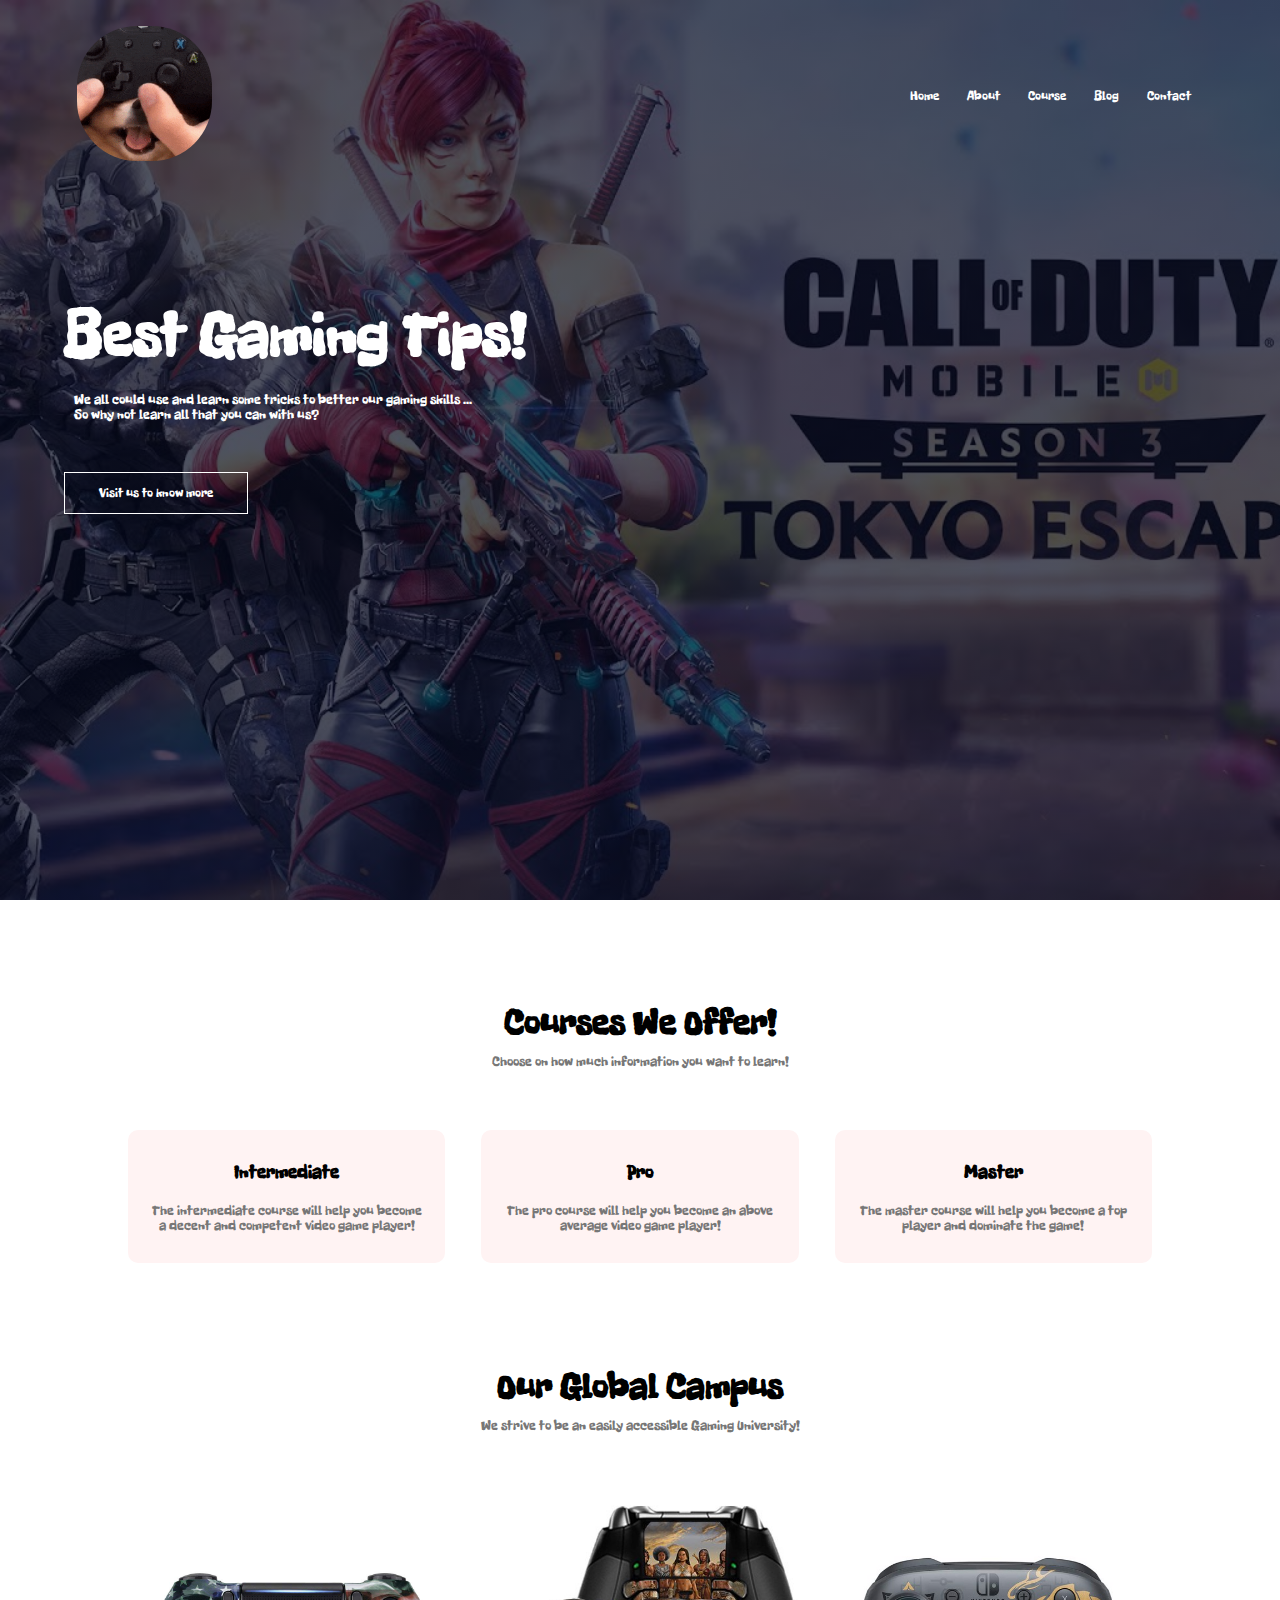
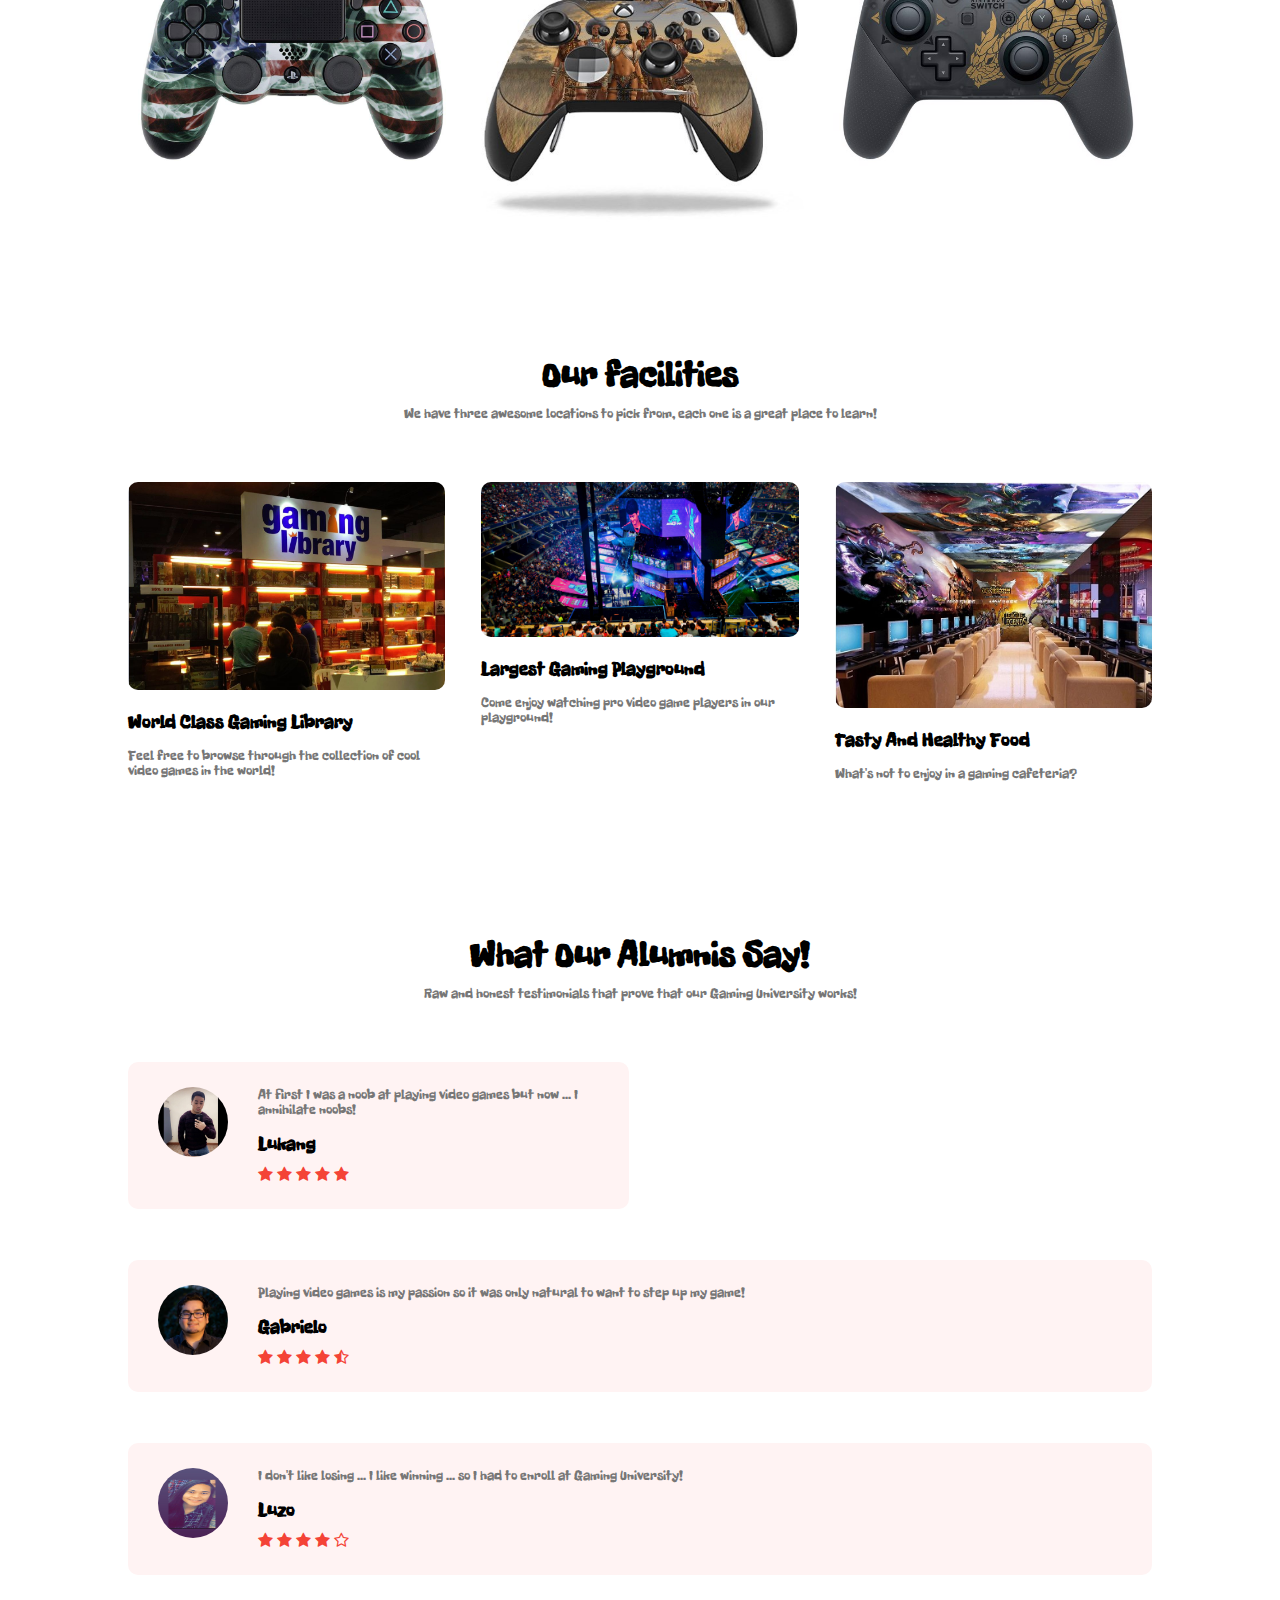
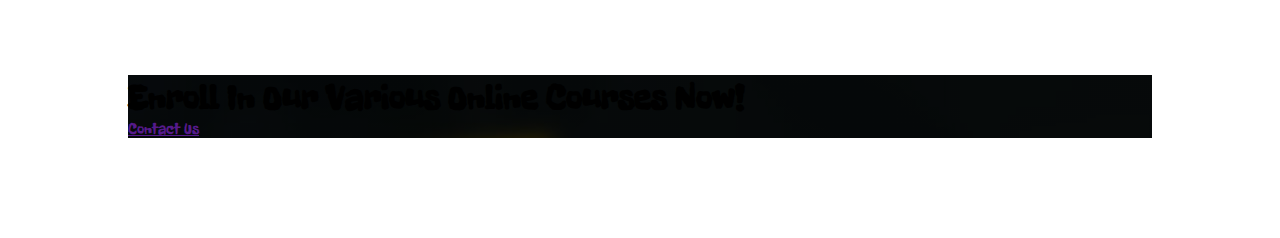
==== index.html @ a4bcba6f "Gaming University Project" ====
<!DOCTYPE html>
<html lang="en">
<head>
    <meta charset="UTF-8">
    <meta http-equiv="X-UA-Compatible" content="IE=edge">
    <meta name="viewport" content="width=device-width, initial-scale=1.0">
    <title>Gaming University</title>
    <link rel="stylesheet" href="style.css">
    <link rel="preconnect" href="https://fonts.gstatic.com">
    <link rel="preconnect" href="https://fonts.gstatic.com">
    <link href="https://fonts.googleapis.com/css2?family=Freckle+Face&display=swap" rel="stylesheet">

    <link rel="stylesheet" href="https://stackpath.bootstrapcdn.com/font-awesome/4.7.0/css/font-awesome.min.css"> 
</head>
<body>
    <section class='header'>
        <nav>
            <a href="index.html"><img src="images/controllerGif.gif"></a>
            <div class="nav-links" id="navLinks">
                <i class="fa fa-times" onclick="hideMenu()"></i>
                <ul>
                    <li><a href="">Home</a></li>
                    <li><a href="">About</a></li>
                    <li><a href="">Course</a></li>
                    <li><a href="">Blog</a></li>
                    <li><a href="">Contact</a></li>
                </ul>

            </div>
            <i class="fa fa-bars" onclick="showMenu()"></i>
        </nav>
<div class="text-box">
    <h1>Best Gaming Tips!</h1>
    <p>We all could use and learn some tricks to better our gaming skills ...<br>
        So why not learn all that you can with us?</p>
    <a href="" class="hero-btn">Visit us to know more</a>    
</div>

    </section>

<!------Course------>

    <section class="course">
        <h1>Courses We Offer!</h1>
        <p>Choose on how much information you want to learn!</p>

        <div class="row">
            <div class="course-col">
                <h3>Intermediate</h3>
                <p>The intermediate course will help you become a decent and competent video game player!</p>                
            </div>
            <div class="course-col">
                <h3>Pro</h3>
                <p>The pro course will help you become an above average video game player!</p>
            </div>
            <div class="course-col">
                <h3>Master</h3>
                <p>The master course will help you become a top player and dominate the game!</p>
            </div>
        </div>


    </section>

    <!-- -----Campus---- -->

    <section class="campus">
        <h1>Our Global Campus</h1>
        <p>We strive to be an easily accessible Gaming University!</p>

        <div class="row">
            <div class="campus-col">
                <img src="images/merica.jpeg">
                <div class="layer">
                    <h3>USA</h3>
                </div>
            </div>
            <div class="campus-col">
                <img src="images/africa.jpeg">
                <div class="layer">
                    <h3>Africa</h3>
                </div>
            </div>
                <div class="campus-col">
                    <img src="images/asia.jpg">
                    <div class="layer">
                        <h3>Asia</h3>
                    </div>
                </div>
        </div>

    </section>



<!-------Facilities------->

    <section class="facilities">
        <h1>Our facilities</h1>
        <p>We have three awesome locations to pick from, each one is a great place to learn!</p>

        <div class="row">
            <div class="facilities-col">
                <img src="images/library.jpg">
                <h3>World Class Gaming Library</h3>
                <p>Feel free to browse through the collection of cool video games in the world!</p>
            </div>
            <div class="facilities-col">
                <img src="images/playground.jpg_cropX1=0&cropX2=3199&cropY1=159&cropY2=1714">
                <h3>Largest Gaming Playground</h3>
                <p>Come enjoy watching pro video game players in our playground!</p>
            </div>
            <div class="facilities-col">
                <img src="images/cafe.jpg">
                <h3>Tasty And Healthy Food</h3>
                <p>What's not to enjoy in a gaming cafeteria?</p>
            </div>
        </div>
    </section>


    <!-- ------Testimonials------ -->

    <section class="testimonials">
        <h1>What Our Alumnis Say!</h1>
        <p>Raw and honest testimonials that prove that our Gaming University works!</p>

        <div class="row">
            <div class="testimonial-col">
                <img src="images/luke.jpg">
                <div>
                    <p>At first I was a noob at playing video games but now ... I annihilate noobs!</p>
                    <h3>Lukang</h3>
                    <i class="fa fa-star"></i>
                    <i class="fa fa-star"></i>
                    <i class="fa fa-star"></i>
                    <i class="fa fa-star"></i>
                    <i class="fa fa-star"></i>
                </div>
            </div>
        </div>
        <div class="testimonial-col">
            <img src="images/gabe.jpg">
            <div>
                <p>Playing video games is my passion so it was only natural to want to step up my game!</p>
                <h3>Gabrielo</h3>
                <i class="fa fa-star"></i>
                <i class="fa fa-star"></i>
                <i class="fa fa-star"></i>
                <i class="fa fa-star"></i>
                <i class="fa fa-star-half-o"></i>
            </div>
        </div>
        <div class="testimonial-col">
            <img src="images/sis.jpg">
            <div>
                <p>I don't like losing ... I like winning ... so I had to enroll at Gaming University!</p>
                <h3>Luzo</h3>
                <i class="fa fa-star"></i>
                <i class="fa fa-star"></i>
                <i class="fa fa-star"></i>
                <i class="fa fa-star"></i>
                <i class="fa fa-star-o"></i>
            </div>
        </div>

    </section>


<!-- -----Call To Action------ -->

    <section class="cta">
        <h1>Enroll In Our Various Online Courses Now!</h1>
            <a href="">Contact Us</a>
    </section>


    <!-- ------------Javascript for Toggle Menu-------->
    <script>
        let navLinks = document.getElementById("navLinks");

        function showMenu() {
            navLinks.style.right = "0";
        }
        function hideMenu() {
            navLinks.style.right = "-200px"
        }

    </script>

</body>
</html>
---- style.css ----
*{
    margin: 0;
    padding: 0;
    font-family: 'Freckle Face', cursive;
}
.header {
    min-height: 100vh;
    min-width: 100%;
    background-image: linear-gradient(rgba(4,9,30,0.7), rgba(4,9,30,0.7)), url(images/videoGames.jpg);
    background-position: center;
    background-size: cover;
    position: relative;
}

nav{
    display: flex;
    padding: 2% 6%;
    justify-content: space-between;
    align-items: center;
}

nav img {
    width: 135px;
    height: auto;
    border-radius: 60px;
}

.nav-links {
    flex: 1;
    text-align: right;
}

.nav-links ul li {
    list-style: none;
    display: inline-block;
    padding: 8px 12px;
    position: relative;
}

.nav-links ul li a {
    color: #fff;
    text-decoration: none;
    font-size: 13px;
}

.nav-links ul li::after {
    content: '';
    width: 0%;
    height: 2px;
    background: #f44336;
    display: block;
    margin: auto;
    transition: 0.5s;
    transform: skew(10deg, -8deg) scaleY(.80);
}

.nav-links ul li:hover::after {
    width: 100%;
}

.text-box {
    width: 90%;
    color: #fff;
    position: absolute;
    top: 45%;
    left: 50%;
    transform: translate(-50%, -50%);
    text-align: left;
}

.text-box h1 {
    font-size: 62px;
}

.text-box p {
    margin: 10px 0 40px;
    font-size: 14px;
    color: #fff;
}

.hero-btn {
    display: inline-block;
    text-decoration: none;
    color: #fff;
    border: 1px solid #fff;
    padding: 12px 34px;
    font-size: 13px;
    background: transparent;
    position: relative;
    cursor: pointer;
}

.hero-btn:hover {
    border: 1px solid #f44336;
    background: #f44336;
    transition: 1s;
}

nav .fa {
    display: none;
}

@media(max-width: 700px) {
    .text-box h1{
        font-size: 20px;
    }
    .nav-links ul li{
        display: block;
    }
    .nav-links {
        position: absolute;
        background: #f44336;
        height: 100vh;
        width: 200px;
        top: 0;
        right: -200px;
        text-align: left;
        z-index: 2;
        transition: 1s;
    }
    nav .fa{
        display: block;
        color: #fff;
        margin: 10px;
        font-size: 22px;
        cursor: pointer;
    }
    .nav-links ul {
        padding: 30px;
    }
}

/* -------Course------ */
    .course {
        width: 80%;
        margin: auto;
        text-align: center;
        padding-top: 100px; 
    }

    h1 {
        font-size: 36px;
        font-weight: 600;
    }

    p {
        color: #777;
        font-size: 14px;
        font-weight: 300;
        line-height: 15px;
        padding: 10px;
    }

    .row {
        margin-top: 5%;
        display: flex;
        justify-content: space-between;
    }

    .course-col {
        flex-basis: 31%;
        background: #fff3f3;
        border-radius: 10px;
        margin-bottom: 5%;
        padding: 20px 12px;
        box-sizing: border-box;
        transition: 0.5s;
    }

    h3 {
        text-align: center;
        font-weight: 600;
        margin: 10px 0;
    }

    .course-col:hover {
        box-shadow: 0 0 20px 0px rgba(0,0,0,0.2);
    }

    @media(max-width: 700px) {
        .row {
            flex-direction:  column;
        }
    }

    /* -----Campus---- */

    .campus {
        width: 80%;
        margin: auto;
        text-align: center;
        padding-top: 50px;
    }

    .campus-col {
        flex-basis: 32%;
        border-radius: 10px;
        margin-bottom: 30px;
        position: relative;
        overflow: hidden;

    }

    .campus-col img {
        width: 100%;
        display: block;
    }

    .layer {
        background: transparent;
        height: 100%;
        width: 100%;
        position: absolute;
        top: 0;
        left: 0;
        transition: 0.5s;
    }

    .layer:hover {
        background: rgba(226, 0, 0, 0.7);
    }
.layer h3 {
    width: 100%;
    font-weight: 500;
    color: #fff;
    font-size: 26px;
    bottom: 0;
    left: 50%;
    transform: translateX(-50%);
    position: absolute; 
    opacity: 0;
    transition: 0.5s;
}

.layer:hover h3 {
    bottom: 49%;
    opacity: 1;
}



/* ------Facilities------- */

.facilities {
    width: 80%;
    margin: auto;
    text-align: center;
    padding-top: 100px;
}

.facilities-col {
    flex-basis: 31%;
    border-radius: 10px;
    margin-bottom: 5%;
    text-align: left;
}

.facilities-col img {
    width: 100%;
    border-radius: 10px;
}

.facilities-col p {
    padding: 0;
}

.facilities-col h3 {
    margin-top: 16px;
    margin-bottom: 15px;
    text-align: left;
}

/* -----Testimonials------- */

.testimonials {
    width: 80%;
    margin: auto;
    padding-top: 100px;
    text-align: center;
}

.testimonial-col {
    flex-basis: 44%;
    border-radius: 10px;
    margin-bottom: 5%;
    text-align: left;
    background: #fff3f3;
    padding: 25px;
    cursor: pointer;
    display: flex;
}

.testimonial-col img {
    height: 70px;
    width: 70px;
    margin-left: 5px;
    margin-right: 30px;
    border-radius: 50%;
}

.testimonial-col p {
    padding: 0;
}

.testimonial-col h3 {
    margin-top: 15px;
    text-align: left;
}

.testimonial-col .fa {
    color: #f44336;
}

@media(max-width: 700px) {
    .testimonial-col  img {
        margin-left: 0px;
        margin-right: 15px;
    }
}


/* ------Call To Action------- */

.cta {
    margin: 100px auto;
    width: 80%;
    background-image: linear-gradient(rgba(0,0,0,0.7), rgba(0,0,0,0.7)),url(images/banner.jpg);
    
}
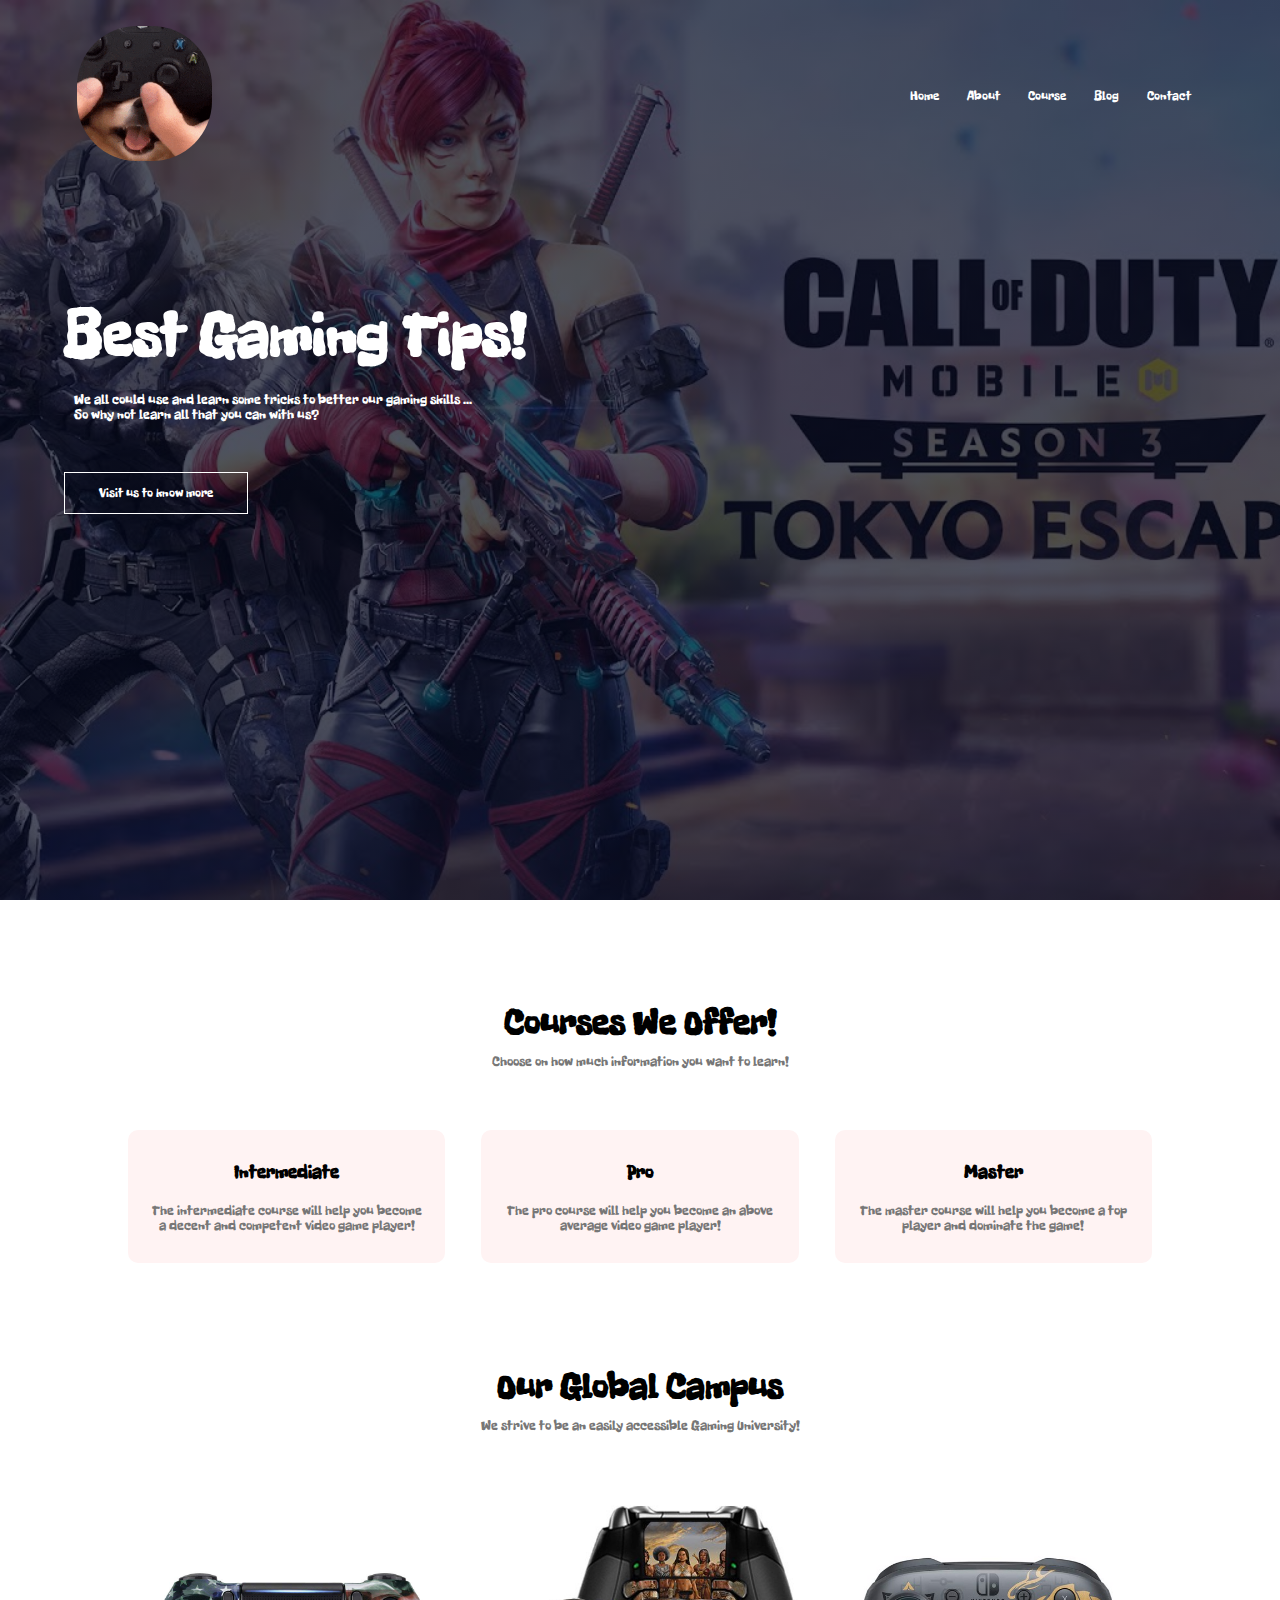
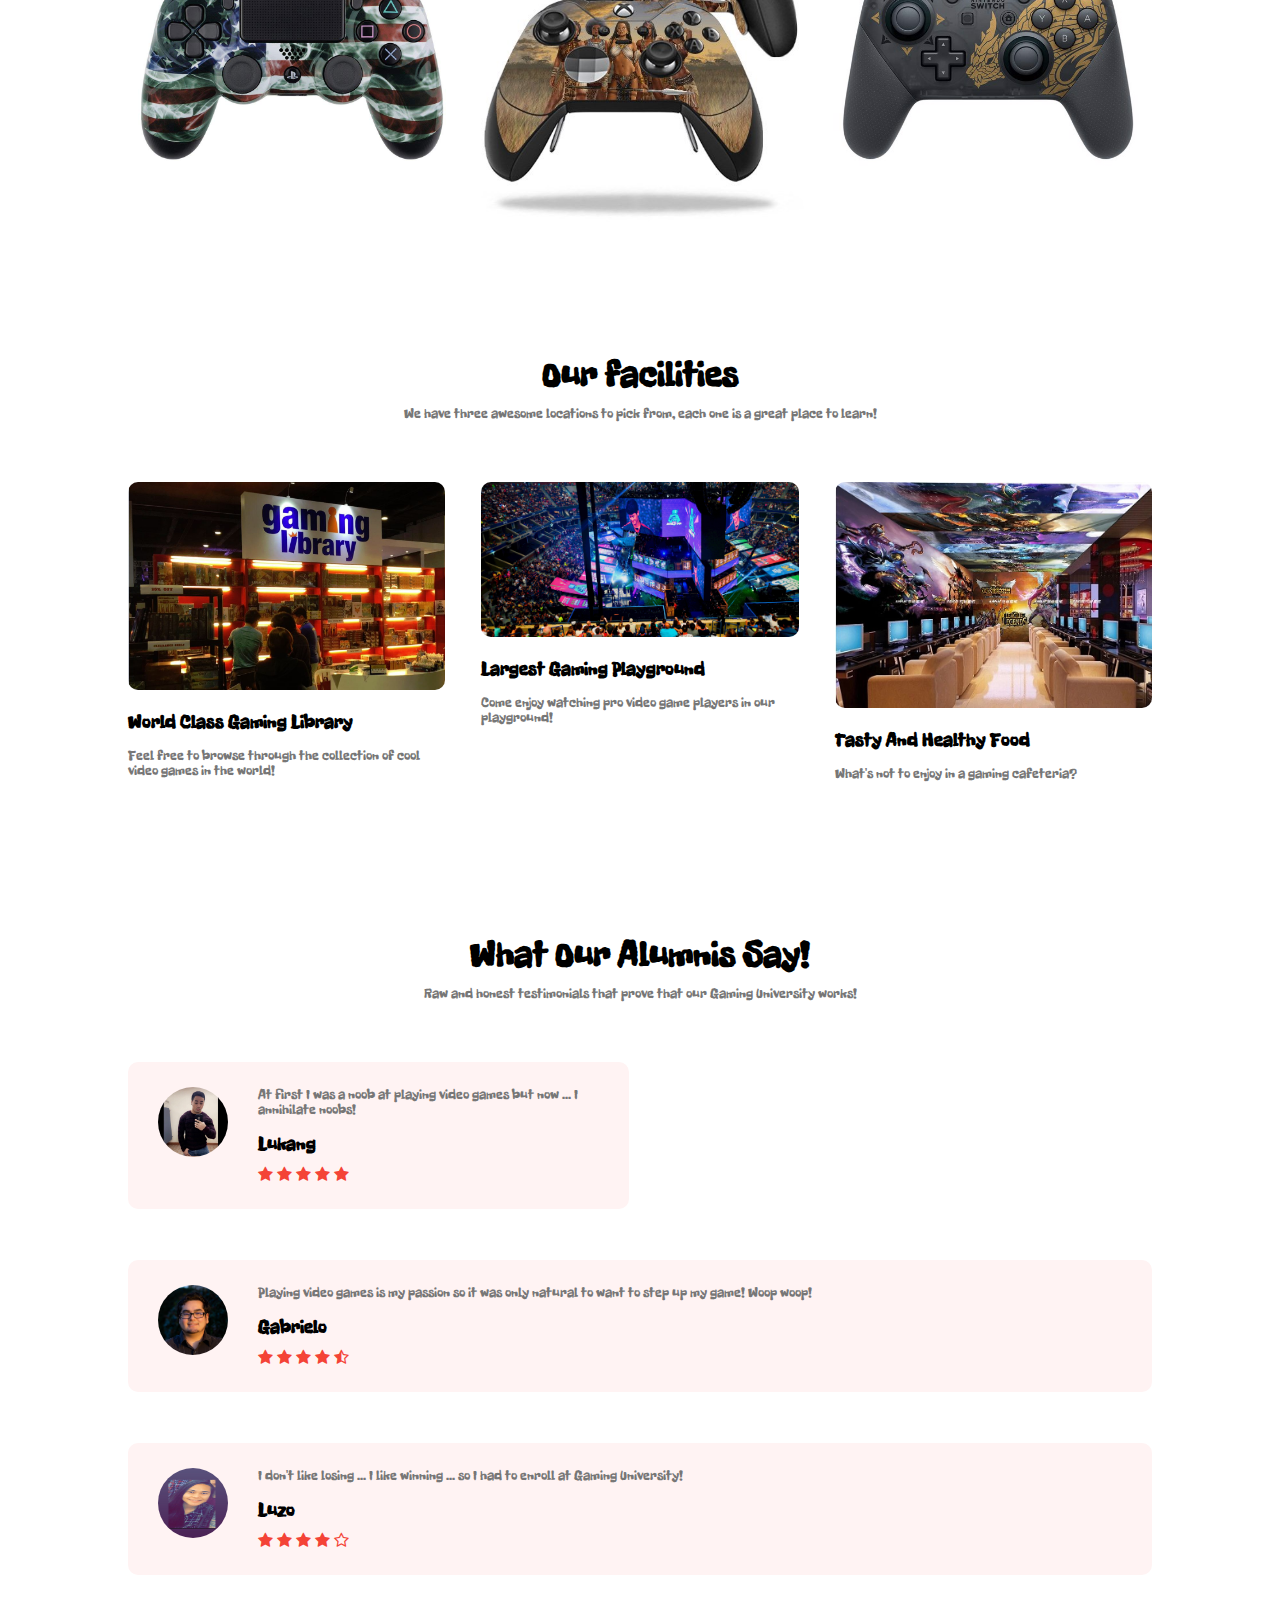
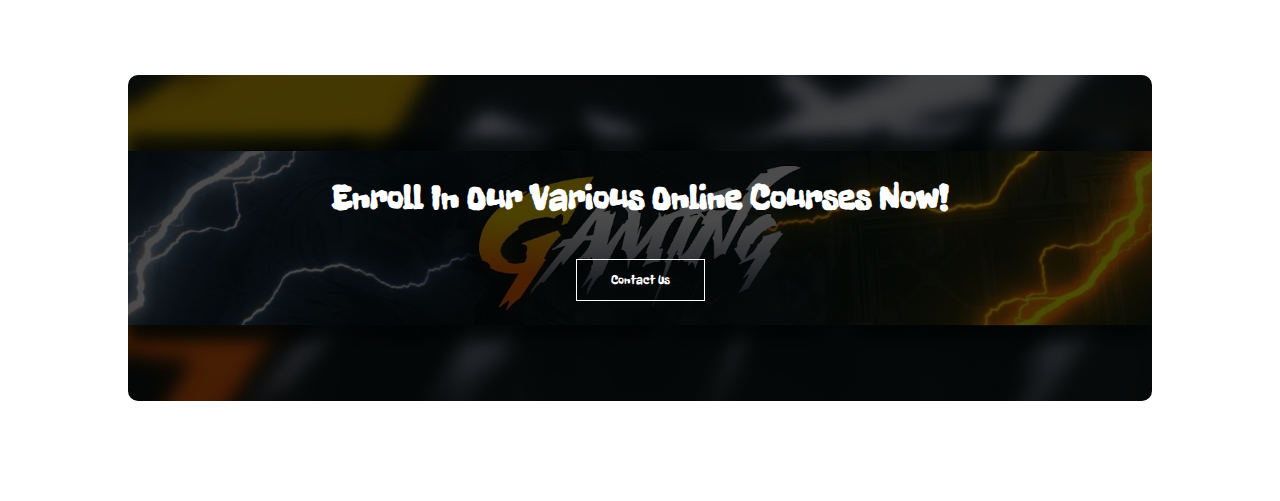
==== commit b62e2d2f: "Gaming University Project" ====
--- a/index.html
+++ b/index.html
@@ -142,7 +142,7 @@
         <div class="testimonial-col">
             <img src="images/gabe.jpg">
             <div>
-                <p>Playing video games is my passion so it was only natural to want to step up my game!</p>
+                <p>Playing video games is my passion so it was only natural to want to step up my game! Woop woop!</p>
                 <h3>Gabrielo</h3>
                 <i class="fa fa-star"></i>
                 <i class="fa fa-star"></i>
@@ -171,8 +171,13 @@
 
     <section class="cta">
         <h1>Enroll In Our Various Online Courses Now!</h1>
-            <a href="">Contact Us</a>
+            <a href="" class="hero-btn">Contact Us</a>
     </section>
+
+
+
+<!-- ------Footer------- -->
+
 
 
     <!-- ------------Javascript for Toggle Menu-------->
--- a/style.css
+++ b/style.css
@@ -324,6 +324,22 @@
 .cta {
     margin: 100px auto;
     width: 80%;
-    background-image: linear-gradient(rgba(0,0,0,0.7), rgba(0,0,0,0.7)),url(images/banner.jpg);
-    
+    background-image: linear-gradient(rgba(0,0,0,0.7),rgba(0,0,0,0.7)),url(images/enroll.jpg);
+    background-position: center;
+    background-size: cover;
+    border-radius: 10px;
+    text-align: center;
+    padding: 100px 0;
+}
+
+.cta h1 {
+    color: #fff;
+    margin-bottom: 40px;
+    padding: 0;
+}
+
+@media(max-width: 700px){
+    .cta h1 {
+        font-size: 24px;
+    }
 }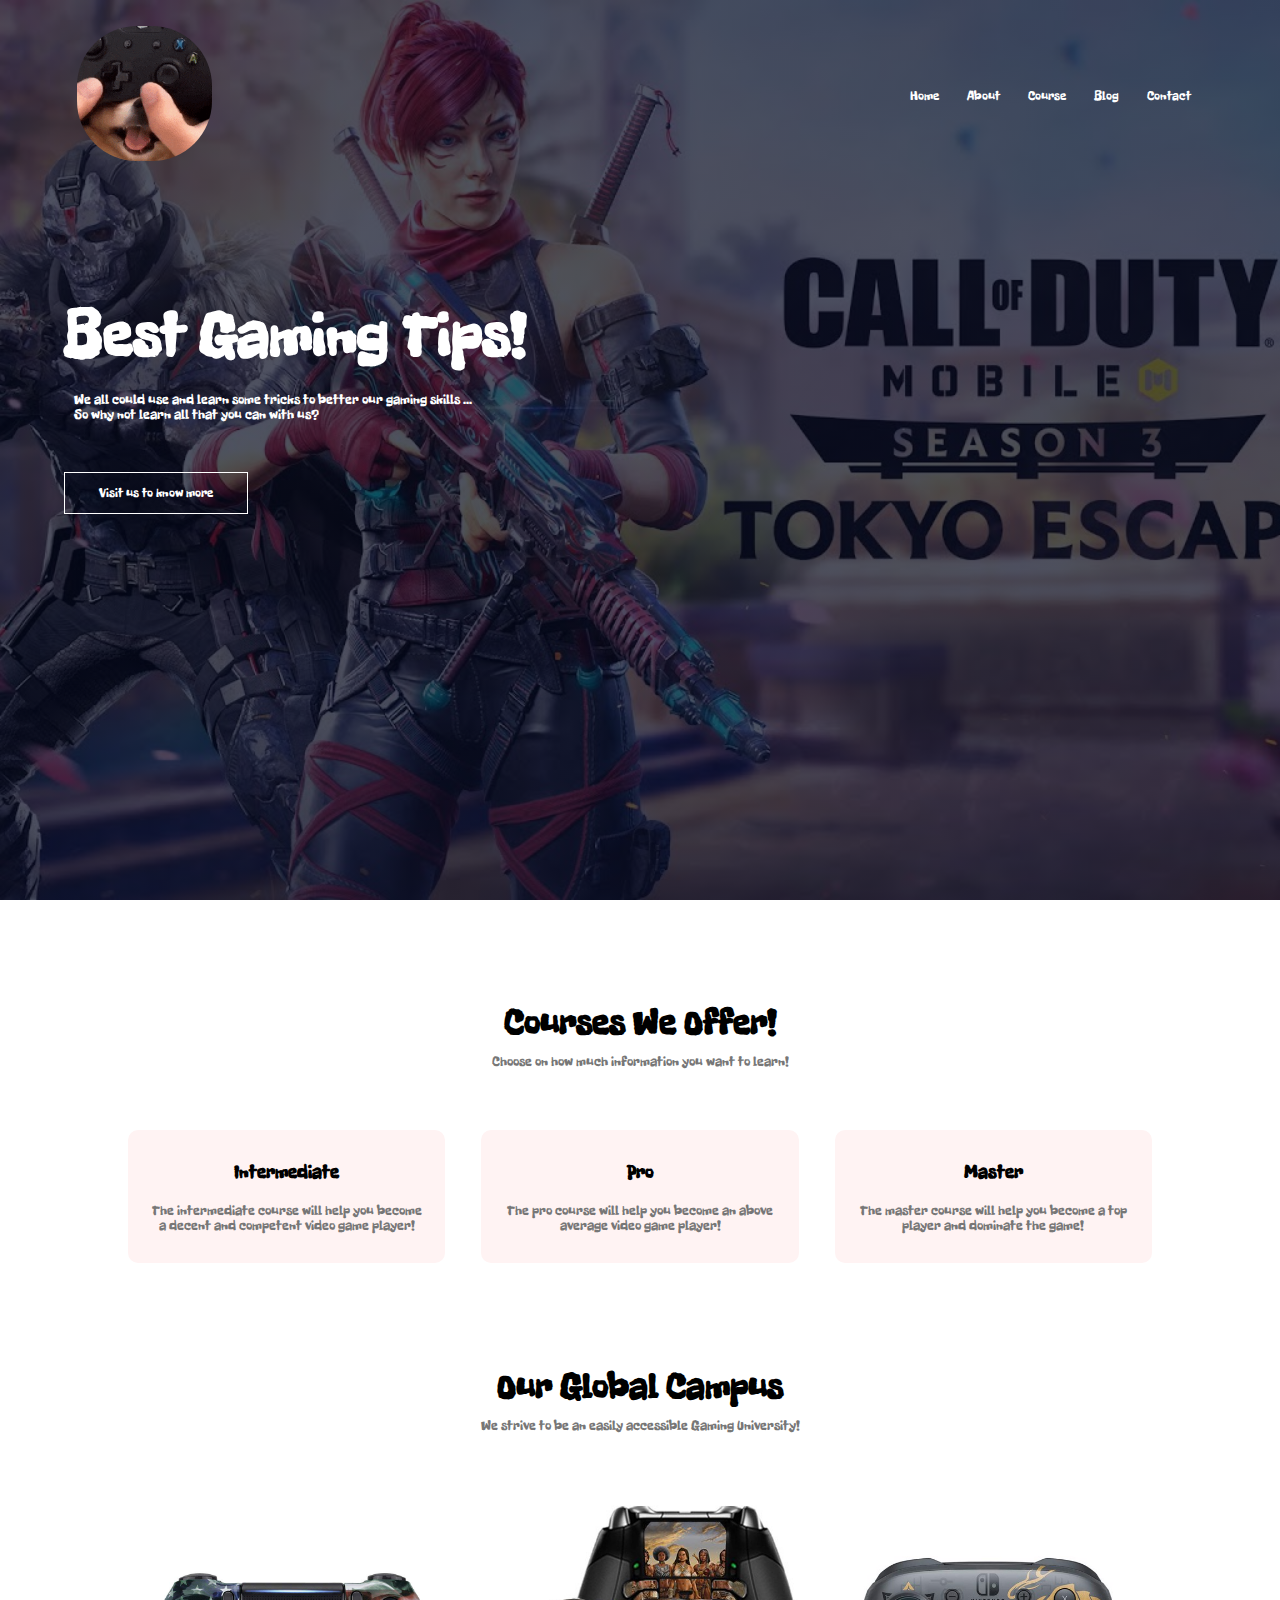
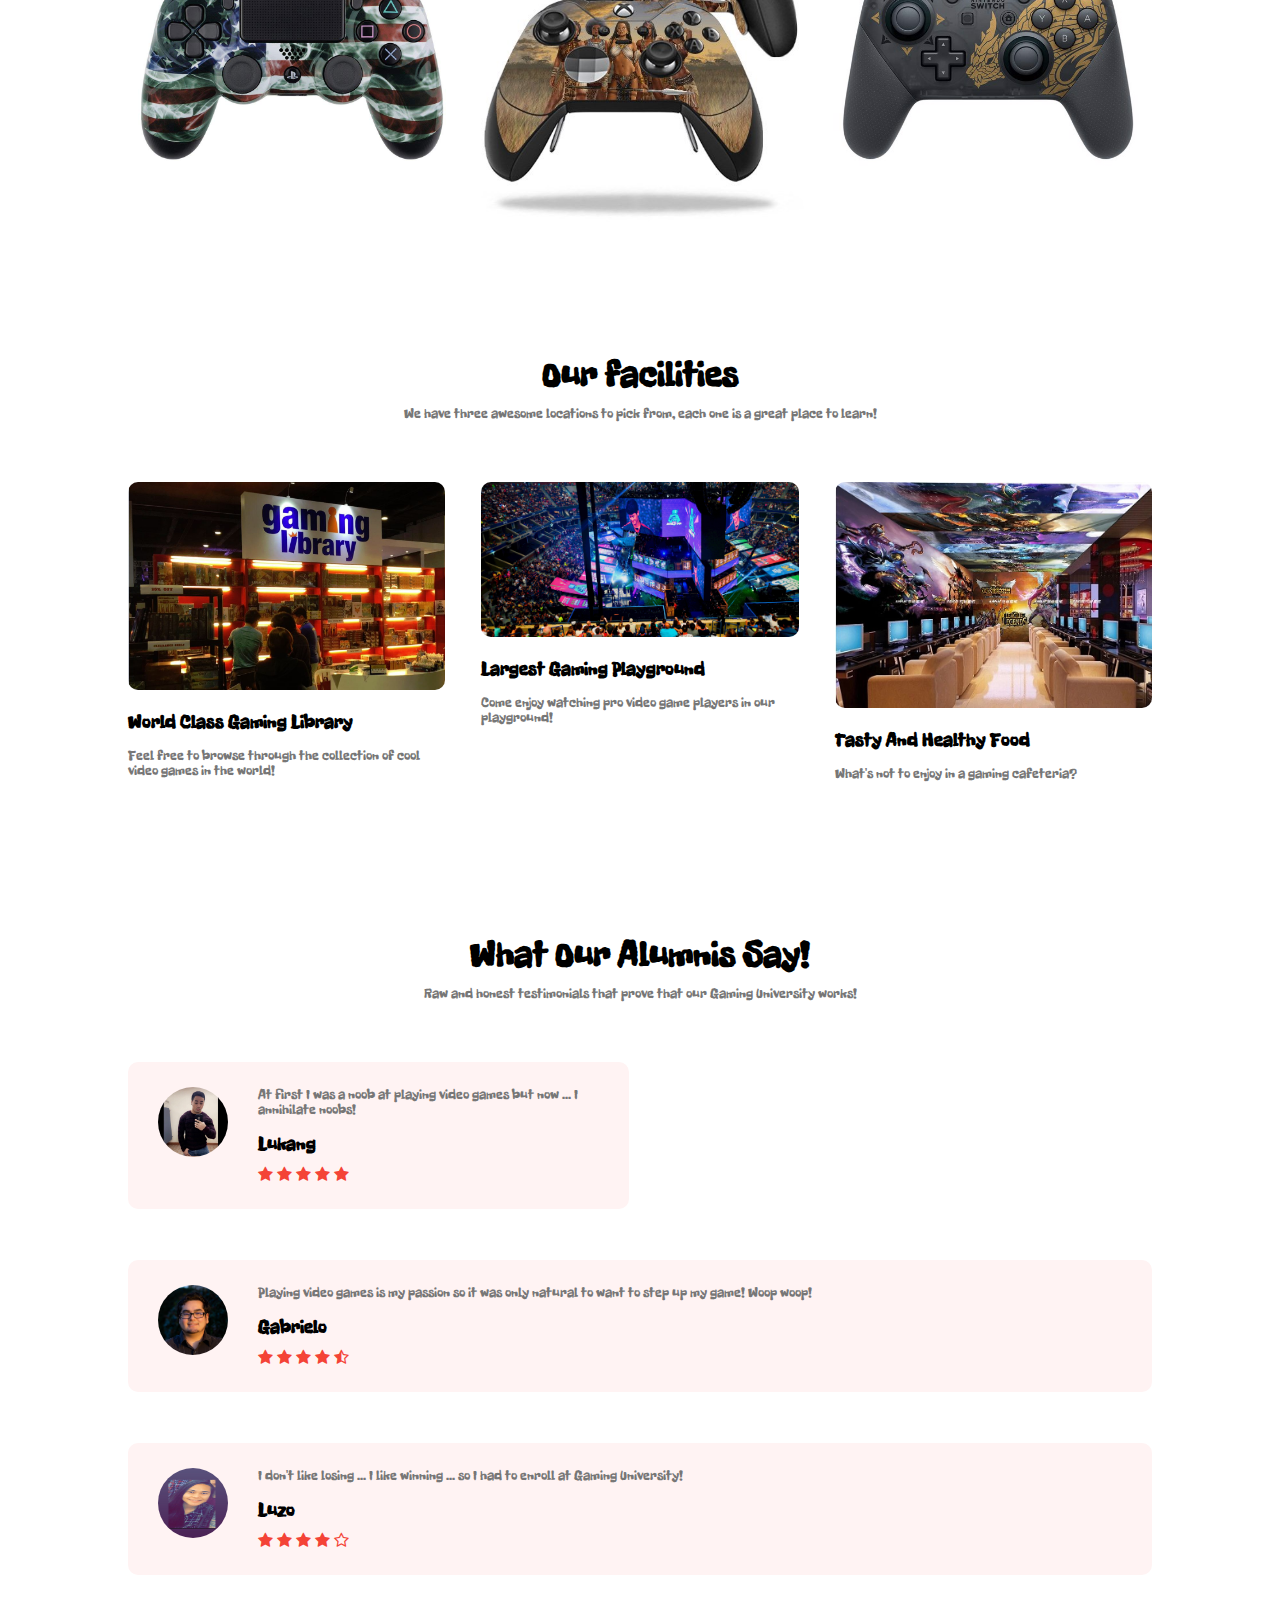
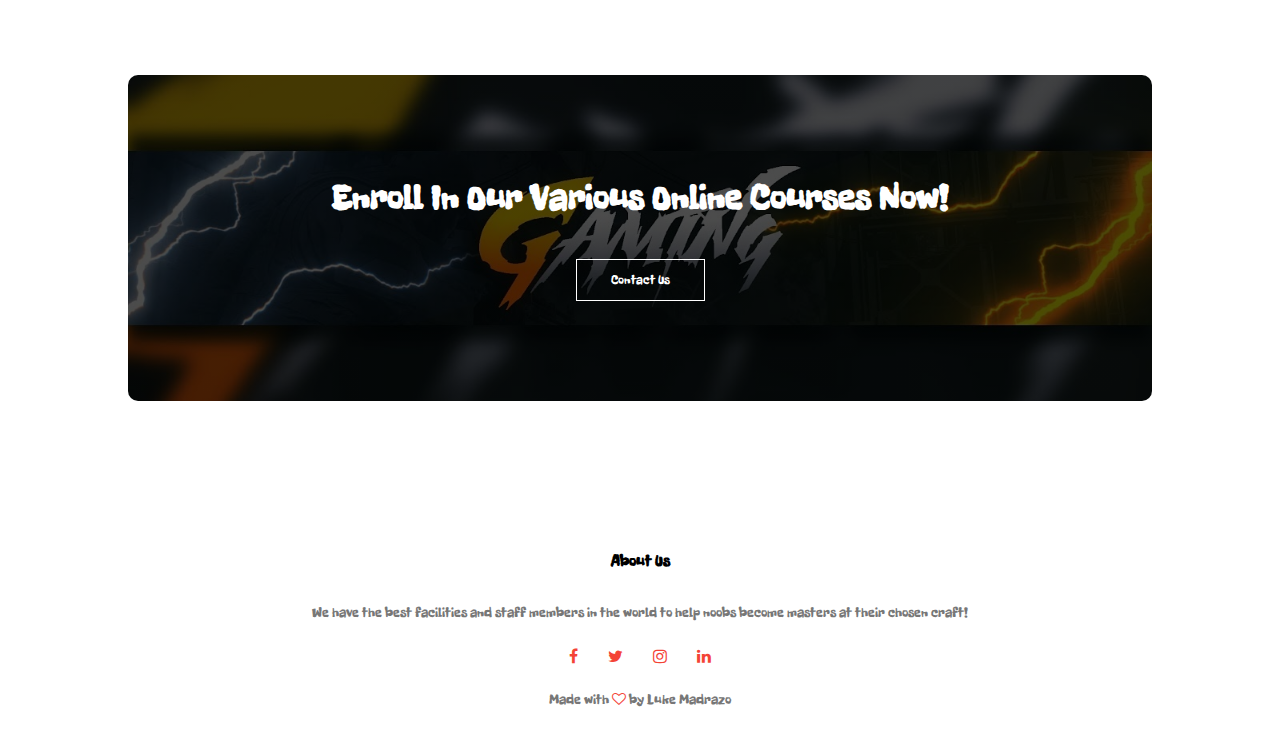
==== commit 0e3953ea: "Made changes to to project" ====
--- a/index.html
+++ b/index.html
@@ -179,6 +179,18 @@
 <!-- ------Footer------- -->
 
 
+    <section class="footer">
+        <h4>About Us</h4>
+        <p>We have the best facilities and staff members in the world to help noobs become masters at their chosen craft!</p>
+        <div class="icons">
+            <i class="fa fa-facebook"></i>
+            <i class="fa fa-twitter"></i>
+            <i class="fa fa-instagram"></i>
+            <i class="fa fa-linkedin"></i>
+        </div>
+        <p>Made with  <i class="fa fa-heart-o"></i> by Luke Madrazo</p>
+    </section>
+
 
     <!-- ------------Javascript for Toggle Menu-------->
     <script>
--- a/style.css
+++ b/style.css
@@ -342,4 +342,81 @@
     .cta h1 {
         font-size: 24px;
     }
-}+}
+
+
+/* -------Footer------- */ 
+
+.footer {
+    width: 100%;
+    text-align: center;
+    padding: 30px 0;
+}
+
+.footer h4 {
+    margin-bottom: 25px;
+    margin-top: 20px;
+    font-weight: 600;
+}
+
+.icons .fa {
+    color: #f44336;
+    margin: 0 13px;
+    cursor: pointer;
+    padding: 18px 0;
+}
+
+.fa-heart-o {
+    color: #f44336;
+}
+
+/* -----About Us Page------ */
+
+.sub-header {
+    height: 50vh;
+    width: 100%;
+    background-image: linear-gradient(rgba(4,9,30,0.7),rgba(4,9,30,0.7)), url(images/Graduation-Art-Web-1024x535.jpg);
+    background-position: center;
+    background-size: cover;
+    text-align: center;
+    color: #fff;
+}
+
+.sub-header h1 {
+    margin-top: 100px;
+}
+
+.about-us {
+    width: 80%;
+    margin: auto;
+    padding-top: 80px;
+    padding-bottom: 50px;
+}
+
+.about col {
+    flex-basis: 48%;
+    padding: 30px 2px;
+}
+
+.about-col img {
+    width: 100%;
+}
+
+.about-col h1 {
+    padding-top: 0;
+}
+
+.about-col p {
+    padding: 15px 0 25px;
+}
+
+.red-btn {
+    border: 1px solid #f44336;
+    background: transparent;
+    color: #f44336;
+}
+
+.red-btn:hover {
+    color: #fff;
+}
+
